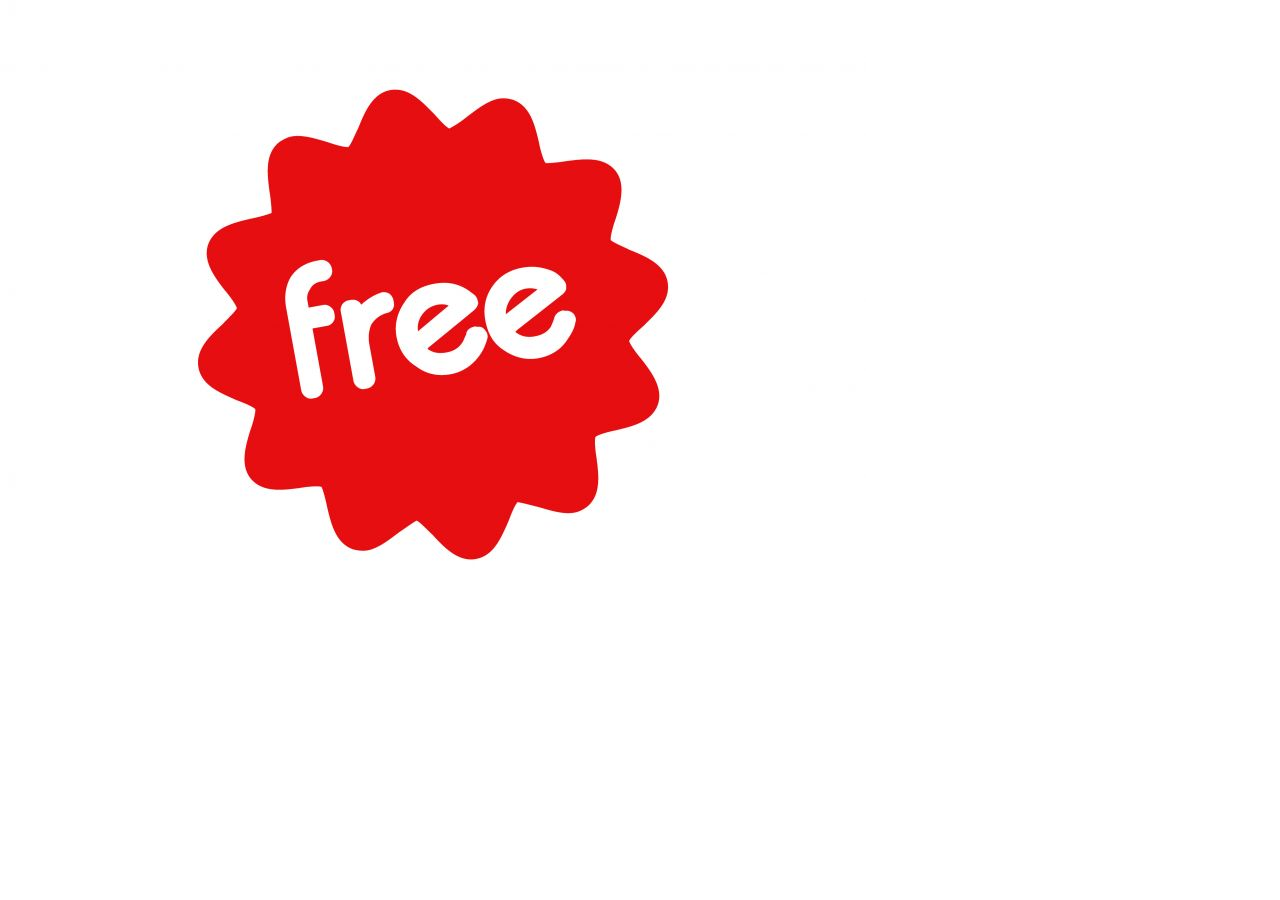
==== index.html @ e2d677f3 "initial" ====
<!DOCTYPE html>
<html lang="en">
<head>
    <meta charset="UTF-8">
    <meta name="viewport" content="width=device-width, initial-scale=1.0">
    <title>Online shopping</title>
    <link rel="stylesheet" href="style.css">
</head>
<body>
    <header>
        <div class="logo">
            <img src="images/free.jpg">
        </div>
    </header>
    <main>

    </main>
    <footer>

    </footer>
    <script src="index.js"></script>
</body>
</html>
---- style.css ----
*{
    margin: 0;
    padding: 0;
    box-sizing: border-box;
}
header{
    display: flex;
    
}
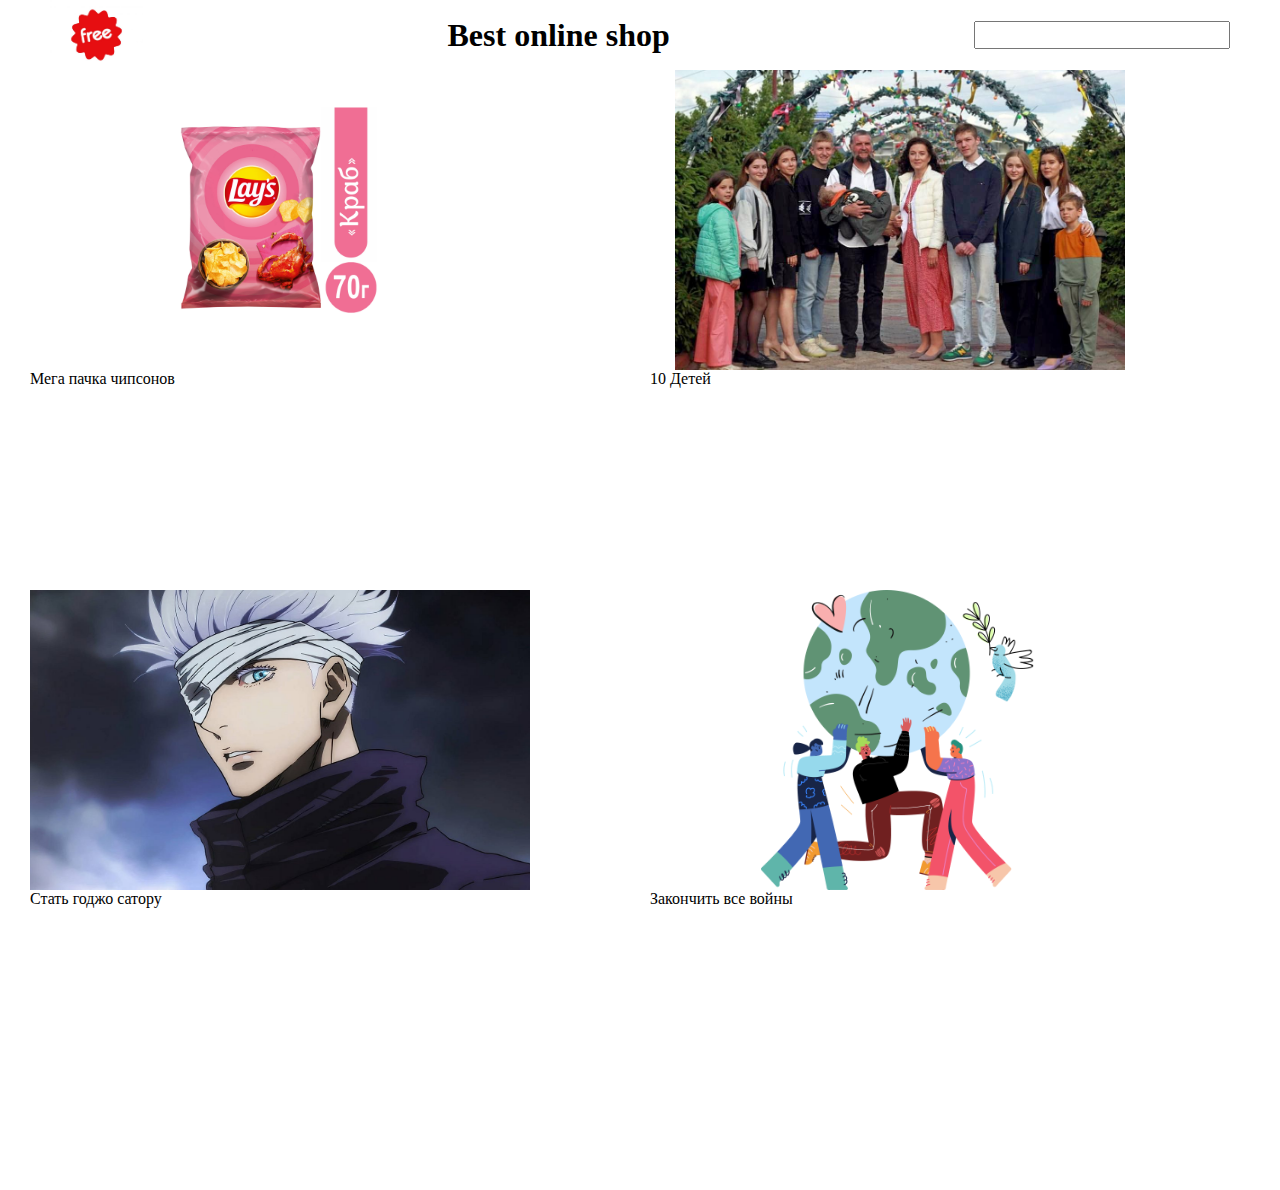
==== commit 1dbaf9c3: "not all" ====
--- a/index.html
+++ b/index.html
@@ -11,9 +11,13 @@
         <div class="logo">
             <img src="images/free.jpg">
         </div>
+        <div>
+            <h1>Best online shop</h1>
+        </div>
+        <input type="text" id="query" oninput="rerender()">
     </header>
     <main>
-
+        <div id="products"></div>
     </main>
     <footer>
 
--- a/style.css
+++ b/style.css
@@ -5,5 +5,42 @@
 }
 header{
     display: flex;
-    
+    justify-content: space-between;
+    align-items: center;
+    height: 70px;
+    margin: 0 50px;
+}
+.logo{
+    height: 100%;
+}
+#query{
+    height: 40%;
+    font-size: larger;
+    padding-left: 5px;
+}
+img{
+    height: 100%;
+}
+main{
+    margin: 0 30px;
+    min-height: calc(100vh - 70px - 100px);
+}
+#products{
+    display: grid;
+    gap: 20px;
+    grid-template-columns: repeat(3, 1fr);
+}
+.product{
+    min-width: 400px;
+    max-width: 500px;
+    height: 500px;
+}
+.product-img{
+    height: 300px;
+    background-position: center center;
+    background-repeat: no-repeat;
+    background-size: auto 300px;
+}
+footer{
+    height: 100px;
 }